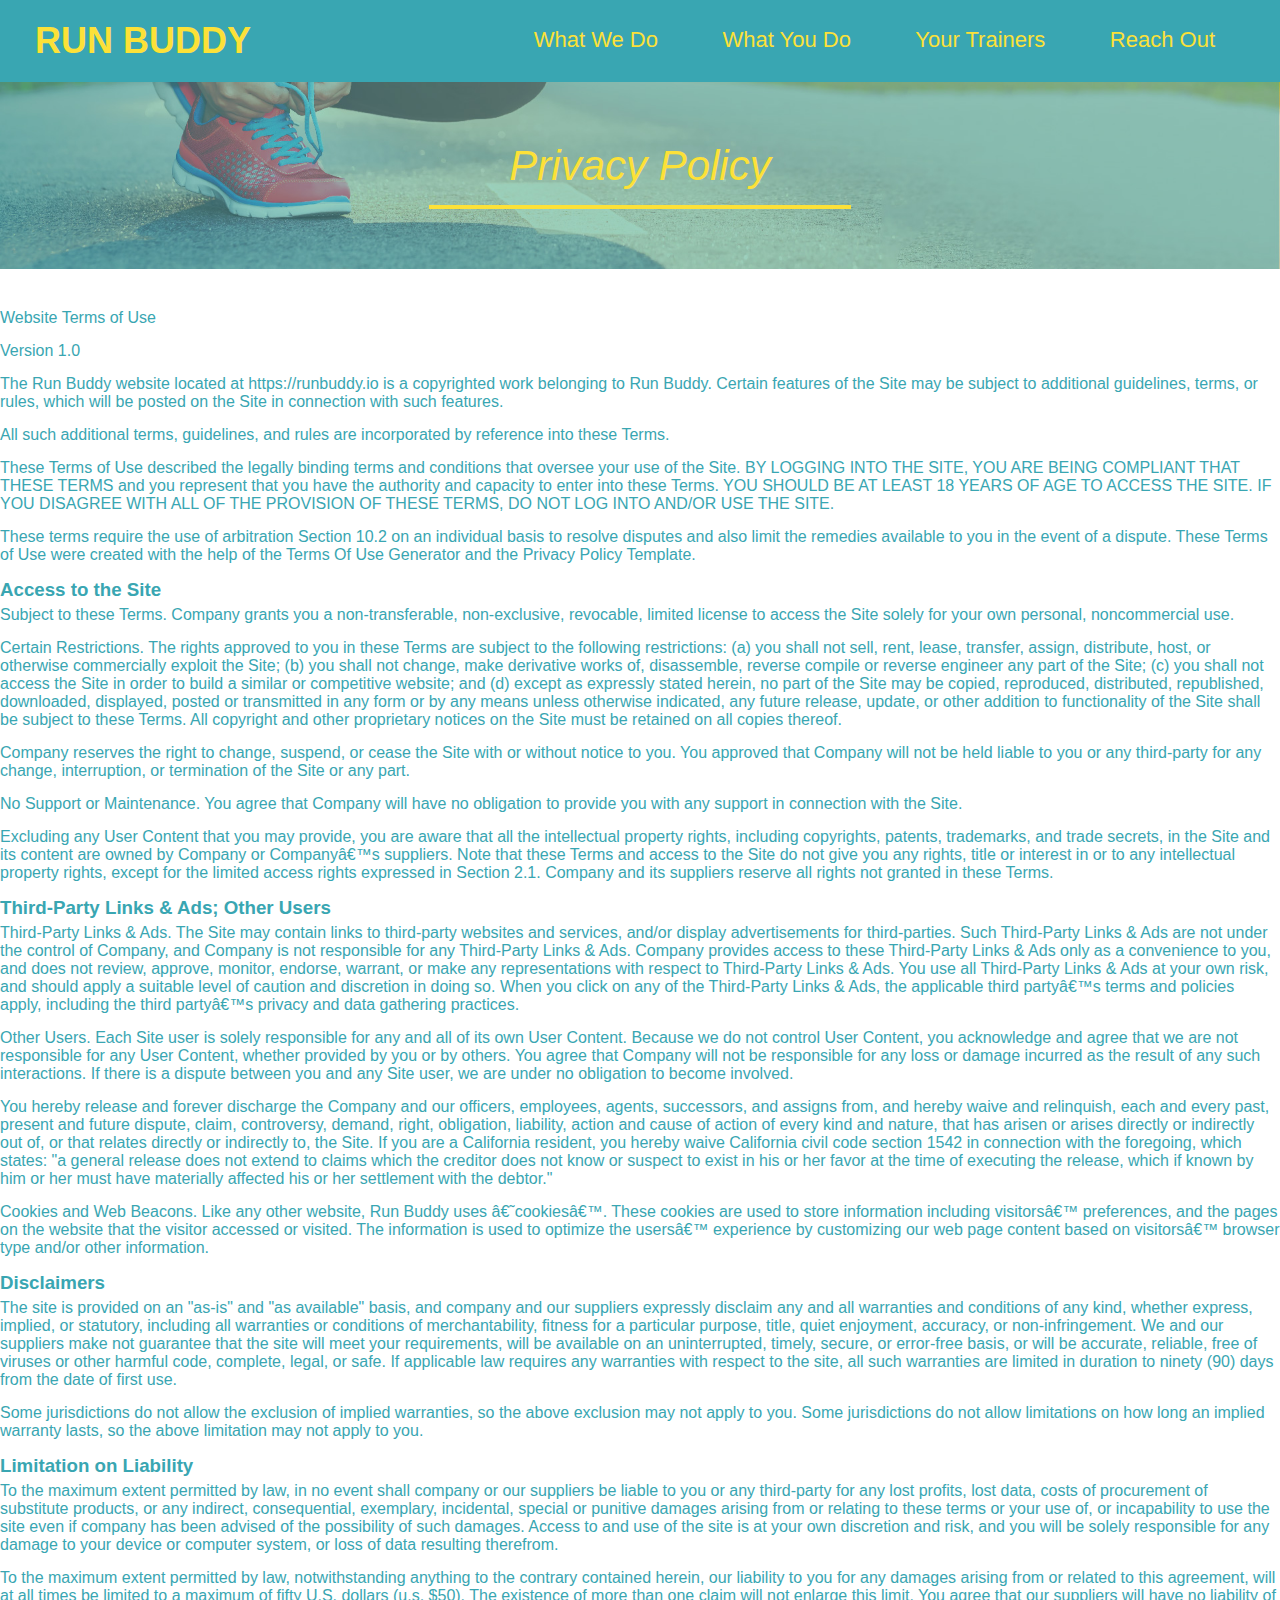
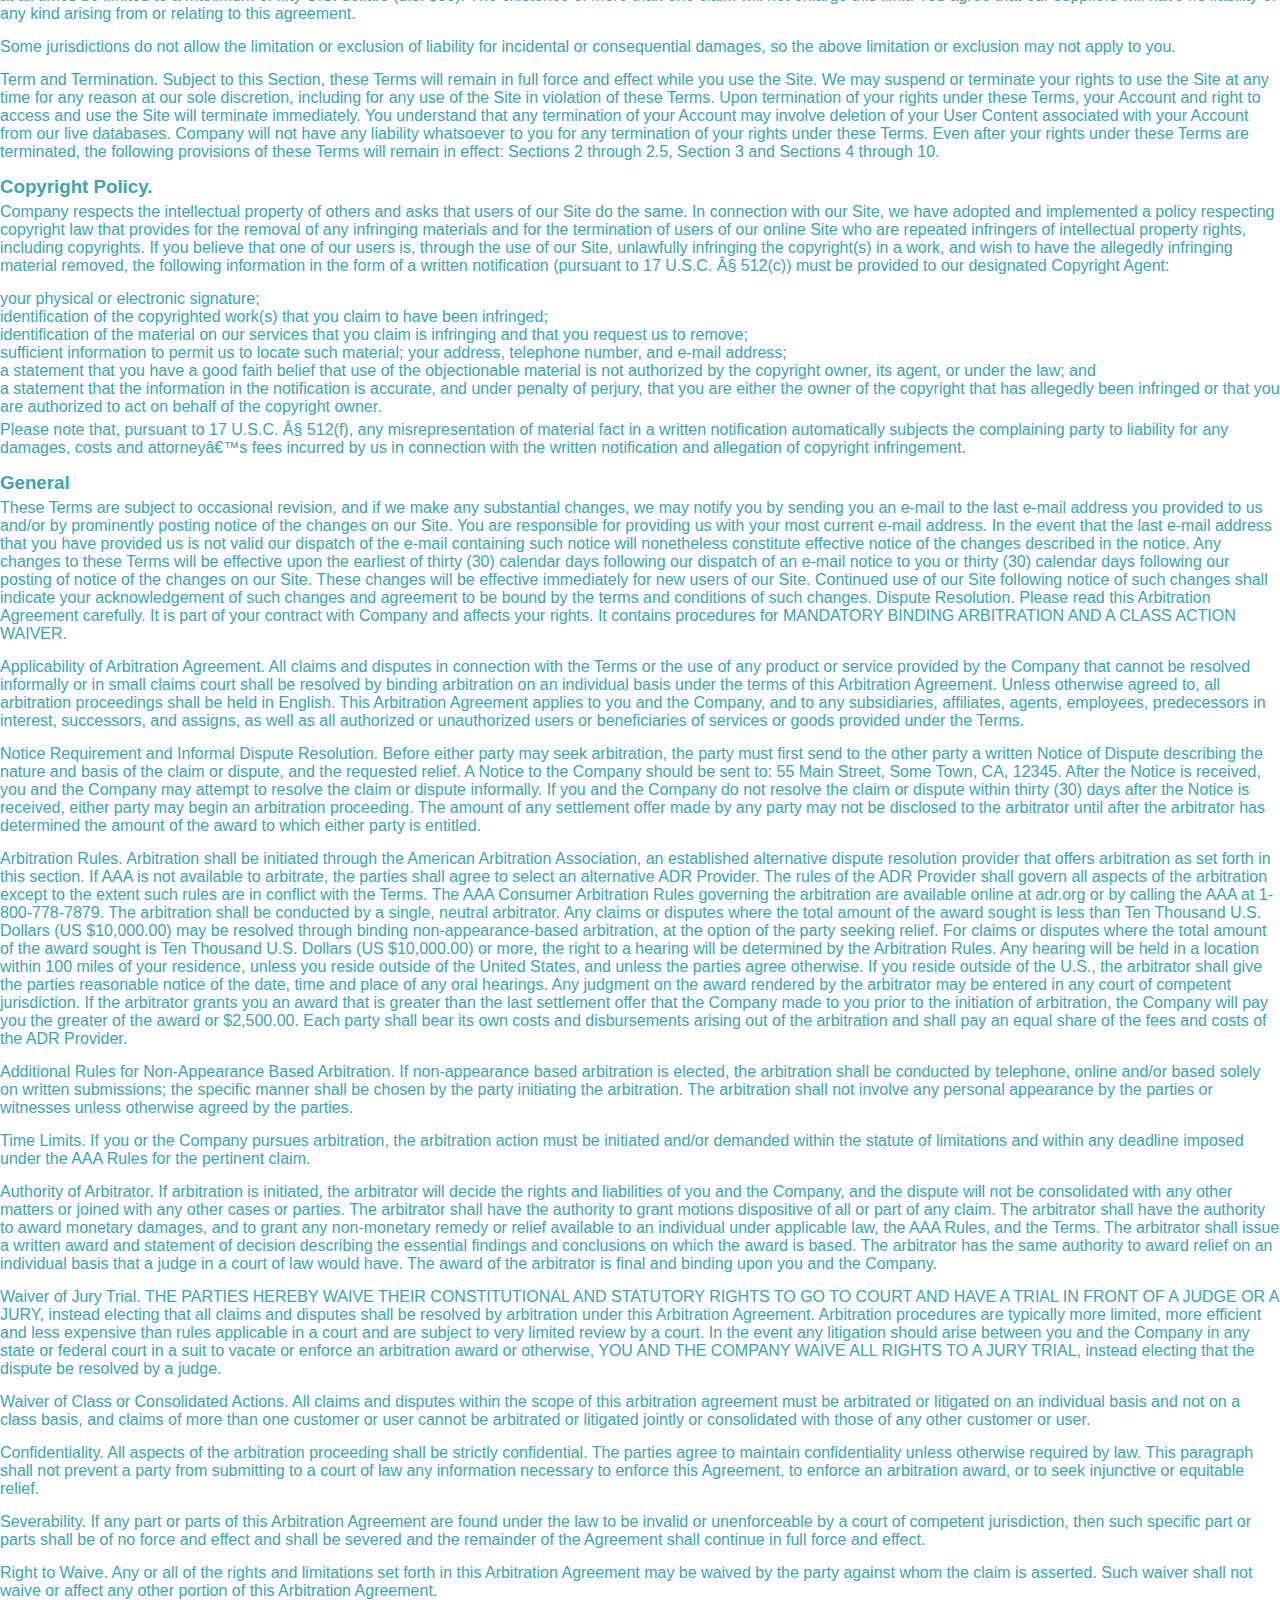
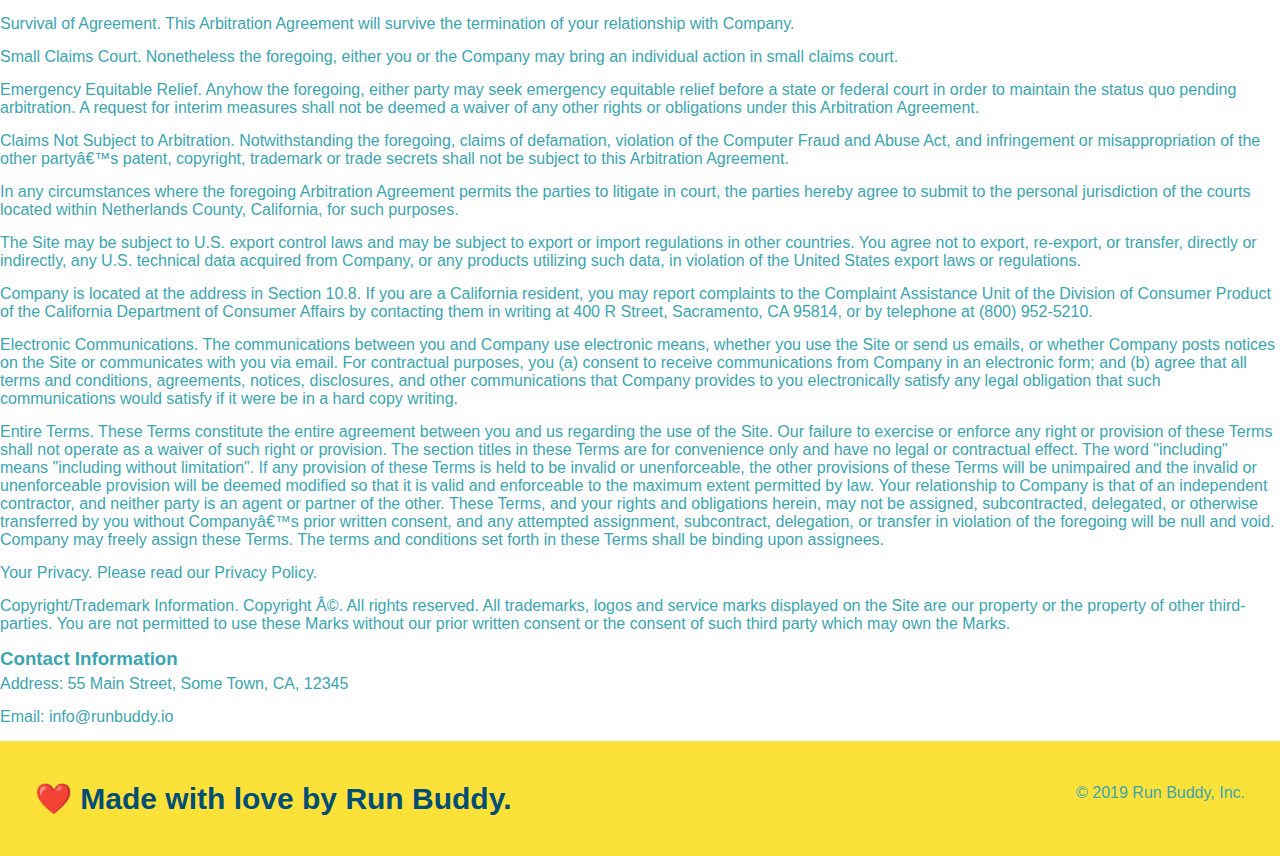
==== privacy-policy.html @ 32abd95c "added fade animation to policy page, fixed header and title responsiveness" ====
<!DOCTYPE html>
<html lang="en">
<head>
    <meta charset="UTF-8">
    <meta http-equiv="X-UA-Compatible" content="IE=edge">
    <meta name="viewport" content="width=device-width, initial-scale=1.0">
    <title>Privacy Policy - Run Buddy</title>
    <link rel="stylesheet" href="assets/css/style.css"/>
    <link rel="stylesheet" href="assets/css/secondary-styles.css"/>
</head>
<body>
    <!-- navigation -->
    <header>
        <h1 class="content-fade">
            <a href="./index.html" class="logo">RUN BUDDY</a>
        </h1>
        <nav class="header-right">
            <ul>
                <li class="content-fade">
                    <a href="./index.html#what-we-do">What We Do</a>
                </li>
                <li class="content-fade">
                    <a href="./index.html#what-you-do">What You Do</a>
                </li>
                <li class="content-fade">
                    <a href="./index.html#your-trainers">Your Trainers</a>
                </li>
                <li class="content-fade">
                    <a href="./index.html#reach-out">Reach Out</a>
                </li>
            </ul>
        </nav>
    </header>

    <section class="hero content-fade">
        <h2 class="page-title">
            Privacy Policy
        </h2>
    </section>
    <article class="secondary-content policy-fade">
        
      <p>
        Website Terms of Use
      </p>

      <p>
        Version 1.0
      </p>

      <p>
        The Run Buddy website located at https://runbuddy.io is a copyrighted work belonging to Run Buddy. Certain
        features of the Site may be subject to additional guidelines, terms, or rules, which will be posted on the Site
        in connection with such features.
      </p>

      <p>
        All such additional terms, guidelines, and rules are incorporated by reference into these Terms.
      </p>

      <p>
        These Terms of Use described the legally binding terms and conditions that oversee your use of the Site. BY
        LOGGING INTO THE SITE, YOU ARE BEING COMPLIANT THAT THESE TERMS and you represent that you have the authority
        and capacity to enter into these Terms. YOU SHOULD BE AT LEAST 18 YEARS OF AGE TO ACCESS THE SITE. IF YOU
        DISAGREE WITH ALL OF THE PROVISION OF THESE TERMS, DO NOT LOG INTO AND/OR USE THE SITE.
      </p>

      <p>
        These terms require the use of arbitration Section 10.2 on an individual basis to resolve disputes and also
        limit the remedies available to you in the event of a dispute. These Terms of Use were created with the help of
        the Terms Of Use Generator and the Privacy Policy Template.
      </p>

      <h3>
        Access to the Site
      </h3>

      <p>
        Subject to these Terms. Company grants you a non-transferable, non-exclusive, revocable, limited license to
        access the Site solely for your own personal, noncommercial use.
      </p>

      <p>
        Certain Restrictions. The rights approved to you in these Terms are subject to the following restrictions: (a)
        you shall not sell, rent, lease, transfer, assign, distribute, host, or otherwise commercially exploit the Site;
        (b) you shall not change, make derivative works of, disassemble, reverse compile or reverse engineer any part of
        the Site; (c) you shall not access the Site in order to build a similar or competitive website; and (d) except
        as expressly stated herein, no part of the Site may be copied, reproduced, distributed, republished, downloaded,
        displayed, posted or transmitted in any form or by any means unless otherwise indicated, any future release,
        update, or other addition to functionality of the Site shall be subject to these Terms. All copyright and other
        proprietary notices on the Site must be retained on all copies thereof.
      </p>

      <p>
        Company reserves the right to change, suspend, or cease the Site with or without notice to you. You approved
        that Company will not be held liable to you or any third-party for any change, interruption, or termination of
        the Site or any part.
      </p>

      <p>
        No Support or Maintenance. You agree that Company will have no obligation to provide you with any support in
        connection with the Site.
      </p>

      <p>
        Excluding any User Content that you may provide, you are aware that all the intellectual property rights,
        including copyrights, patents, trademarks, and trade secrets, in the Site and its content are owned by Company
        or Companyâ€™s suppliers. Note that these Terms and access to the Site do not give you any rights, title or
        interest in or to any intellectual property rights, except for the limited access rights expressed in Section
        2.1. Company and its suppliers reserve all rights not granted in these Terms.
      </p>

      <h3>
        Third-Party Links & Ads; Other Users
      </h3>

      <p>
        Third-Party Links & Ads. The Site may contain links to third-party websites and services, and/or display
        advertisements for third-parties. Such Third-Party Links & Ads are not under the control of Company, and Company
        is not responsible for any Third-Party Links & Ads. Company provides access to these Third-Party Links & Ads
        only as a convenience to you, and does not review, approve, monitor, endorse, warrant, or make any
        representations with respect to Third-Party Links & Ads. You use all Third-Party Links & Ads at your own risk,
        and should apply a suitable level of caution and discretion in doing so. When you click on any of the
        Third-Party Links & Ads, the applicable third partyâ€™s terms and policies apply, including the third partyâ€™s
        privacy and data gathering practices.
      </p>

      <p>
        Other Users. Each Site user is solely responsible for any and all of its own User Content. Because we do not
        control User Content, you acknowledge and agree that we are not responsible for any User Content, whether
        provided by you or by others. You agree that Company will not be responsible for any loss or damage incurred as
        the result of any such interactions. If there is a dispute between you and any Site user, we are under no
        obligation to become involved.
      </p>

      <p>
        You hereby release and forever discharge the Company and our officers, employees, agents, successors, and
        assigns from, and hereby waive and relinquish, each and every past, present and future dispute, claim,
        controversy, demand, right, obligation, liability, action and cause of action of every kind and nature, that has
        arisen or arises directly or indirectly out of, or that relates directly or indirectly to, the Site. If you are
        a California resident, you hereby waive California civil code section 1542 in connection with the foregoing,
        which states: "a general release does not extend to claims which the creditor does not know or suspect to exist
        in his or her favor at the time of executing the release, which if known by him or her must have materially
        affected his or her settlement with the debtor."
      </p>

      <p>
        Cookies and Web Beacons. Like any other website, Run Buddy uses â€˜cookiesâ€™. These cookies are used to store
        information including visitorsâ€™ preferences, and the pages on the website that the visitor accessed or visited.
        The information is used to optimize the usersâ€™ experience by customizing our web page content based on visitorsâ€™
        browser type and/or other information.
      </p>

      <h3>
        Disclaimers
      </h3>

      <p>
        The site is provided on an "as-is" and "as available" basis, and company and our suppliers expressly disclaim
        any and all warranties and conditions of any kind, whether express, implied, or statutory, including all
        warranties or conditions of merchantability, fitness for a particular purpose, title, quiet enjoyment, accuracy,
        or non-infringement. We and our suppliers make not guarantee that the site will meet your requirements, will be
        available on an uninterrupted, timely, secure, or error-free basis, or will be accurate, reliable, free of
        viruses or other harmful code, complete, legal, or safe. If applicable law requires any warranties with respect
        to the site, all such warranties are limited in duration to ninety (90) days from the date of first use.
      </p>

      <p>
        Some jurisdictions do not allow the exclusion of implied warranties, so the above exclusion may not apply to
        you. Some jurisdictions do not allow limitations on how long an implied warranty lasts, so the above limitation
        may not apply to you.
      </p>

      <h3>
        Limitation on Liability
      </h3>

      <p>
        To the maximum extent permitted by law, in no event shall company or our suppliers be liable to you or any
        third-party for any lost profits, lost data, costs of procurement of substitute products, or any indirect,
        consequential, exemplary, incidental, special or punitive damages arising from or relating to these terms or
        your use of, or incapability to use the site even if company has been advised of the possibility of such
        damages. Access to and use of the site is at your own discretion and risk, and you will be solely responsible
        for any damage to your device or computer system, or loss of data resulting therefrom.
      </p>

      <p>
        To the maximum extent permitted by law, notwithstanding anything to the contrary contained herein, our liability
        to you for any damages arising from or related to this agreement, will at all times be limited to a maximum of
        fifty U.S. dollars (u.s. $50). The existence of more than one claim will not enlarge this limit. You agree that
        our suppliers will have no liability of any kind arising from or relating to this agreement.
      </p>

      <p>
        Some jurisdictions do not allow the limitation or exclusion of liability for incidental or consequential
        damages, so the above limitation or exclusion may not apply to you.
      </p>

      <p>
        Term and Termination. Subject to this Section, these Terms will remain in full force and effect while you use
        the Site. We may suspend or terminate your rights to use the Site at any time for any reason at our sole
        discretion, including for any use of the Site in violation of these Terms. Upon termination of your rights under
        these Terms, your Account and right to access and use the Site will terminate immediately. You understand that
        any termination of your Account may involve deletion of your User Content associated with your Account from our
        live databases. Company will not have any liability whatsoever to you for any termination of your rights under
        these Terms. Even after your rights under these Terms are terminated, the following provisions of these Terms
        will remain in effect: Sections 2 through 2.5, Section 3 and Sections 4 through 10.
      </p>

      <h3>
        Copyright Policy.
      </h3>

      <p>
        Company respects the intellectual property of others and asks that users of our Site do the same. In connection
        with our Site, we have adopted and implemented a policy respecting copyright law that provides for the removal
        of any infringing materials and for the termination of users of our online Site who are repeated infringers of
        intellectual property rights, including copyrights. If you believe that one of our users is, through the use of
        our Site, unlawfully infringing the copyright(s) in a work, and wish to have the allegedly infringing material
        removed, the following information in the form of a written notification (pursuant to 17 U.S.C. Â§ 512(c)) must
        be provided to our designated Copyright Agent:
      </p>

      <ul>
        <li>
          your physical or electronic signature;
        </li>
        <li>
          identification of the copyrighted work(s) that you claim to have been infringed;
        </li>
        <li>
          identification of the material on our services that you claim is infringing and that you request us to remove;
        </li>
        <li>
          sufficient information to permit us to locate such material; your address, telephone number, and e-mail
          address;
        </li>
        <li>
          a statement that you have a good faith belief that use of the objectionable material is not authorized by the
          copyright owner, its agent, or under the law; and
        </li>
        <li>
          a statement that the information in the notification is accurate, and under penalty of perjury, that you are
          either the owner of the copyright that has allegedly been infringed or that you are authorized to act on
          behalf of the copyright owner.
        </li>
      </ul>

      <p>
        Please note that, pursuant to 17 U.S.C. Â§ 512(f), any misrepresentation of material fact in a written
        notification automatically subjects the complaining party to liability for any damages, costs and attorneyâ€™s
        fees incurred by us in connection with the written notification and allegation of copyright infringement.
      </p>

      <h3>
        General
      </h3>

      <p>
        These Terms are subject to occasional revision, and if we make any substantial changes, we may notify you by
        sending you an e-mail to the last e-mail address you provided to us and/or by prominently posting notice of the
        changes on our Site. You are responsible for providing us with your most current e-mail address. In the event
        that the last e-mail address that you have provided us is not valid our dispatch of the e-mail containing such
        notice will nonetheless constitute effective notice of the changes described in the notice. Any changes to these
        Terms will be effective upon the earliest of thirty (30) calendar days following our dispatch of an e-mail
        notice to you or thirty (30) calendar days following our posting of notice of the changes on our Site. These
        changes will be effective immediately for new users of our Site. Continued use of our Site following notice of
        such changes shall indicate your acknowledgement of such changes and agreement to be bound by the terms and
        conditions of such changes. Dispute Resolution. Please read this Arbitration Agreement carefully. It is part of
        your contract with Company and affects your rights. It contains procedures for MANDATORY BINDING ARBITRATION AND
        A CLASS ACTION WAIVER.
      </p>

      <p>
        Applicability of Arbitration Agreement. All claims and disputes in connection with the Terms or the use of any
        product or service provided by the Company that cannot be resolved informally or in small claims court shall be
        resolved by binding arbitration on an individual basis under the terms of this Arbitration Agreement. Unless
        otherwise agreed to, all arbitration proceedings shall be held in English. This Arbitration Agreement applies to
        you and the Company, and to any subsidiaries, affiliates, agents, employees, predecessors in interest,
        successors, and assigns, as well as all authorized or unauthorized users or beneficiaries of services or goods
        provided under the Terms.
      </p>

      <p>
        Notice Requirement and Informal Dispute Resolution. Before either party may seek arbitration, the party must
        first send to the other party a written Notice of Dispute describing the nature and basis of the claim or
        dispute, and the requested relief. A Notice to the Company should be sent to: 55 Main Street, Some Town, CA,
        12345. After the Notice is received, you and the Company may attempt to resolve the claim or dispute informally.
        If you and the Company do not resolve the claim or dispute within thirty (30) days after the Notice is received,
        either party may begin an arbitration proceeding. The amount of any settlement offer made by any party may not
        be disclosed to the arbitrator until after the arbitrator has determined the amount of the award to which either
        party is entitled.
      </p>

      <p>
        Arbitration Rules. Arbitration shall be initiated through the American Arbitration Association, an established
        alternative dispute resolution provider that offers arbitration as set forth in this section. If AAA is not
        available to arbitrate, the parties shall agree to select an alternative ADR Provider. The rules of the ADR
        Provider shall govern all aspects of the arbitration except to the extent such rules are in conflict with the
        Terms. The AAA Consumer Arbitration Rules governing the arbitration are available online at adr.org or by
        calling the AAA at 1-800-778-7879. The arbitration shall be conducted by a single, neutral arbitrator. Any
        claims or disputes where the total amount of the award sought is less than Ten Thousand U.S. Dollars (US
        $10,000.00) may be resolved through binding non-appearance-based arbitration, at the option of the party seeking
        relief. For claims or disputes where the total amount of the award sought is Ten Thousand U.S. Dollars (US
        $10,000.00) or more, the right to a hearing will be determined by the Arbitration Rules. Any hearing will be
        held in a location within 100 miles of your residence, unless you reside outside of the United States, and
        unless the parties agree otherwise. If you reside outside of the U.S., the arbitrator shall give the parties
        reasonable notice of the date, time and place of any oral hearings. Any judgment on the award rendered by the
        arbitrator may be entered in any court of competent jurisdiction. If the arbitrator grants you an award that is
        greater than the last settlement offer that the Company made to you prior to the initiation of arbitration, the
        Company will pay you the greater of the award or $2,500.00. Each party shall bear its own costs and
        disbursements arising out of the arbitration and shall pay an equal share of the fees and costs of the ADR
        Provider.
      </p>

      <p>
        Additional Rules for Non-Appearance Based Arbitration. If non-appearance based arbitration is elected, the
        arbitration shall be conducted by telephone, online and/or based solely on written submissions; the specific
        manner shall be chosen by the party initiating the arbitration. The arbitration shall not involve any personal
        appearance by the parties or witnesses unless otherwise agreed by the parties.
      </p>

      <p>
        Time Limits. If you or the Company pursues arbitration, the arbitration action must be initiated and/or demanded
        within the statute of limitations and within any deadline imposed under the AAA Rules for the pertinent claim.
      </p>

      <p>
        Authority of Arbitrator. If arbitration is initiated, the arbitrator will decide the rights and liabilities of
        you and the Company, and the dispute will not be consolidated with any other matters or joined with any other
        cases or parties. The arbitrator shall have the authority to grant motions dispositive of all or part of any
        claim. The arbitrator shall have the authority to award monetary damages, and to grant any non-monetary remedy
        or relief available to an individual under applicable law, the AAA Rules, and the Terms. The arbitrator shall
        issue a written award and statement of decision describing the essential findings and conclusions on which the
        award is based. The arbitrator has the same authority to award relief on an individual basis that a judge in a
        court of law would have. The award of the arbitrator is final and binding upon you and the Company.
      </p>

      <p>
        Waiver of Jury Trial. THE PARTIES HEREBY WAIVE THEIR CONSTITUTIONAL AND STATUTORY RIGHTS TO GO TO COURT AND HAVE
        A TRIAL IN FRONT OF A JUDGE OR A JURY, instead electing that all claims and disputes shall be resolved by
        arbitration under this Arbitration Agreement. Arbitration procedures are typically more limited, more efficient
        and less expensive than rules applicable in a court and are subject to very limited review by a court. In the
        event any litigation should arise between you and the Company in any state or federal court in a suit to vacate
        or enforce an arbitration award or otherwise, YOU AND THE COMPANY WAIVE ALL RIGHTS TO A JURY TRIAL, instead
        electing that the dispute be resolved by a judge.
      </p>

      <p>
        Waiver of Class or Consolidated Actions. All claims and disputes within the scope of this arbitration agreement
        must be arbitrated or litigated on an individual basis and not on a class basis, and claims of more than one
        customer or user cannot be arbitrated or litigated jointly or consolidated with those of any other customer or
        user.
      </p>

      <p>
        Confidentiality. All aspects of the arbitration proceeding shall be strictly confidential. The parties agree to
        maintain confidentiality unless otherwise required by law. This paragraph shall not prevent a party from
        submitting to a court of law any information necessary to enforce this Agreement, to enforce an arbitration
        award, or to seek injunctive or equitable relief.
      </p>

      <p>
        Severability. If any part or parts of this Arbitration Agreement are found under the law to be invalid or
        unenforceable by a court of competent jurisdiction, then such specific part or parts shall be of no force and
        effect and shall be severed and the remainder of the Agreement shall continue in full force and effect.
      </p>

      <p>
        Right to Waive. Any or all of the rights and limitations set forth in this Arbitration Agreement may be waived
        by the party against whom the claim is asserted. Such waiver shall not waive or affect any other portion of this
        Arbitration Agreement.
      </p>

      <p>
        Survival of Agreement. This Arbitration Agreement will survive the termination of your relationship with
        Company.
      </p>

      <p>
        Small Claims Court. Nonetheless the foregoing, either you or the Company may bring an individual action in small
        claims court.
      </p>

      <p>
        Emergency Equitable Relief. Anyhow the foregoing, either party may seek emergency equitable relief before a
        state or federal court in order to maintain the status quo pending arbitration. A request for interim measures
        shall not be deemed a waiver of any other rights or obligations under this Arbitration Agreement.
      </p>

      <p>
        Claims Not Subject to Arbitration. Notwithstanding the foregoing, claims of defamation, violation of the
        Computer Fraud and Abuse Act, and infringement or misappropriation of the other partyâ€™s patent, copyright,
        trademark or trade secrets shall not be subject to this Arbitration Agreement.
      </p>

      <p>
        In any circumstances where the foregoing Arbitration Agreement permits the parties to litigate in court, the
        parties hereby agree to submit to the personal jurisdiction of the courts located within Netherlands County,
        California, for such purposes.
      </p>

      <p>
        The Site may be subject to U.S. export control laws and may be subject to export or import regulations in other
        countries. You agree not to export, re-export, or transfer, directly or indirectly, any U.S. technical data
        acquired from Company, or any products utilizing such data, in violation of the United States export laws or
        regulations.
      </p>

      <p>
        Company is located at the address in Section 10.8. If you are a California resident, you may report complaints
        to the Complaint Assistance Unit of the Division of Consumer Product of the California Department of Consumer
        Affairs by contacting them in writing at 400 R Street, Sacramento, CA 95814, or by telephone at (800) 952-5210.
      </p>

      <p>
        Electronic Communications. The communications between you and Company use electronic means, whether you use the
        Site or send us emails, or whether Company posts notices on the Site or communicates with you via email. For
        contractual purposes, you (a) consent to receive communications from Company in an electronic form; and (b)
        agree that all terms and conditions, agreements, notices, disclosures, and other communications that Company
        provides to you electronically satisfy any legal obligation that such communications would satisfy if it were be
        in a hard copy writing.
      </p>

      <p>
        Entire Terms. These Terms constitute the entire agreement between you and us regarding the use of the Site. Our
        failure to exercise or enforce any right or provision of these Terms shall not operate as a waiver of such right
        or provision. The section titles in these Terms are for convenience only and have no legal or contractual
        effect. The word "including" means "including without limitation". If any provision of these Terms is held to be
        invalid or unenforceable, the other provisions of these Terms will be unimpaired and the invalid or
        unenforceable provision will be deemed modified so that it is valid and enforceable to the maximum extent
        permitted by law. Your relationship to Company is that of an independent contractor, and neither party is an
        agent or partner of the other. These Terms, and your rights and obligations herein, may not be assigned,
        subcontracted, delegated, or otherwise transferred by you without Companyâ€™s prior written consent, and any
        attempted assignment, subcontract, delegation, or transfer in violation of the foregoing will be null and void.
        Company may freely assign these Terms. The terms and conditions set forth in these Terms shall be binding upon
        assignees.
      </p>

      <p>
        Your Privacy. Please read our Privacy Policy.
      </p>

      <p>
        Copyright/Trademark Information. Copyright Â©. All rights reserved. All trademarks, logos and service marks
        displayed on the Site are our property or the property of other third-parties. You are not permitted to use
        these Marks without our prior written consent or the consent of such third party which may own the Marks.
      </p>

      <h3>
        Contact Information
      </h3>

      <p>
        Address: 55 Main Street, Some Town, CA, 12345
      </p>

      <p>
        Email: info@runbuddy.io
      </p>

    </article>

    <!-- footer -->
    <footer>
        <h2>❤️ Made with love by Run Buddy.</h2>
        <div>
            &copy; 2019 Run Buddy, Inc.
        </div>
    </footer>
    
</body>
</html>
---- assets/css/style.css ----
/* Remove Default Browser Enforced Styles */
* {
    margin: 0;
    padding: 0;
    box-sizing: border-box;
}

/* Top Container */
body {
    color: #39a6b2;
    font-family: Arial, Helvetica, sans-serif;
}

/* Header Styling */
header {
    padding: 20px 35px;
    background-color: #39a6b2;
    overflow: auto;
}

header nav {
    float: right;
    margin: 7px 0;
}

header h1 {
    font-weight: bold;
    font-size: 36px;
    color: #fce138;
    margin: 0;
    display: inline;
}

header a {
    text-decoration: none;
    color: #fce138;
}

header nav ul li {
    display: inline;
}

header nav ul li a {
    margin: 0 30px;
    font-weight: lighter;
    font-size: 22px;
}

/* Footer Styling */

footer {
    background: #fce138;
    width: 100%;
    padding: 40px 35px;
}

footer h2 {
    display: inline;
    color: #024e76;
    font-size: 30px;
    margin: 0;
}

footer div {
    float: right;
    line-height: 1.5;
    text-align: right;
}

footer a {
    color: #024e76;
}
/* End Footer Styling */

/* HERO BOX FADE IN ANIMATION TEST START */

.content-fade {
    -webkit-animation: fadein 1.5s;
    -moz-animation: fadein 1.5s;
    -o-animation: fadein 1.5s;
    animation: fadein 1.5s;
}

@keyframes fadein {
    from { opacity: 0.125; }
    to { opacity: 1; }
}

/* Firefox < 16 */
@-moz-keyframes fadein {
    from { opacity: 0.125; }
    to { opacity: 1; }
}

/* Safari, Chrome and Opera > 12.1 */
@-webkit-keyframes fadein {
    from { opacity: 0.125; }
    to { opacity: 1; }
}

/* Opera < 12.1 */
@-o-keyframes fadein {
    from { opacity: 0.125; }
    to { opacity: 1; }
}
/* HERO BOX FADE IN ANIMATION TEST END */
/* PRIVACY POLICY SLOW FADE ANIMATION */
.policy-fade {
    -webkit-animation: fadein 4.5s;
    -moz-animation: fadein 4.5s;
    -o-animation: fadein 4.5s;
    animation: fadein 4.5s;
}

@keyframes fadein {
    from { opacity: 0; }
    to { opacity: 1; }
}

/* Firefox < 16 */
@-moz-keyframes fadein {
    from { opacity: 0; }
    to { opacity: 1; }
}

/* Safari, Chrome and Opera > 12.1 */
@-webkit-keyframes fadein {
    from { opacity: 0; }
    to { opacity: 1; }
}

/* Opera < 12.1 */
@-o-keyframes fadein {
    from { opacity: 0; }
    to { opacity: 1; }
}
/* PRIVACY POLICY SLOW FADE ANIMATION */

/* Hero Style Start*/

section {
    padding: 60px;
}

.hero {
    background-image: url("../images/hero-bg.jpg");
    height: 600px;
    background-size: cover;
    background-position: center;
    position: relative;
}

.hero-form {
    color: #024e76;
    background-color: #fce138;
    line-height: 1.5;
    border: solid 3px #024e76;
    width: 500px;
    padding: 20px;
    position: absolute;
    bottom: 60px;
    right: 140px;
    overflow: auto;

}

.hero-form h3 {
    font-size: 24px;
    margin: 0;
}

.hero-form, p {
    margin: 5px 0 15px 0;
}

.hero-form label {
    margin: 0 5px;
}

.hero-form button {
    color: #fce138;
    background-color: #024e76;
    font-size: 16px;
    padding: 10px 20px;
    border: none;
}

.form-input {
    border: 1px solid #024e76;
    display: block;
    padding: 7px 15px;
    font-size: 16px;
    color: #024e76;
    width: 100%;
    margin-bottom: 15px;
}

/* End Hero Style */

/* What We Do Style Start */

.intro {
    text-align: center;
}

/* What we do / what you do section style */
.section-title {
    font-size: 55px;
    color: #024e76;
    margin-bottom: 35px;
    padding: 0 100px 20px 100px;
    display: inline-block;
    border-bottom: 3px solid;
}

.primary-border {
    border-color: #fce138;
}

.secondary-border {
    border-color: #39a6b2;
}

/* What we do / what you do section style */

.intro p {
    line-height: 1.7;
    color: #39a6b2;
    width: 80%;
    font-size: 1.25rem;
    margin: 0 auto;
}

/* What We Do Style End */

/* What You Do Style Start */

.steps {
    text-align: center;
    background: #fce138;
}

.steps img {
    width: 15%;
    margin: 10px 0;
}

.steps h3 {
    color: #024e76;
    font-size: 2.875rem;
    margin-top: 10px;
}

.steps p {
    color: #39a6b2;
    font-size: 1.438rem;
}

.steps span {
    font-size: 2.375rem;
}

/* What You Do Style End */

/* Meet The Trainers Style Start */

.trainers {
    text-align: center;
}

.trainer {
    width: 900px;
    margin: 0 auto 30px auto;
    background: #024e76;
    color: #fce138;
    overflow: auto;
}

.trainer img {
    width: 35%;
    float: left;
}

.trainer-bio {
    padding: 35px;
    float: left;
    width: 65%;
}

.trainer-bio h3, .contact-info h3 {
    font-size: 32px;
    margin-bottom: 8px;
}

.trainer-bio h4 {
    font-weight: lighter;
    font-size: 26px;
    margin-bottom: 25px;
}

.trainer-bio p {
    font-size: 17px;
    line-height: 1.3;
}
/* vvv UTILITY ELEMENTS VVV */
.text-left {
    text-align: left;
}

.text-right {
    text-align: right;
}
/* ^^^ UTILITY ELEMENTS ^^^ */

/* Meet The Trainers Style End */

/* Contact Style Start */
.contact {
    text-align: center;
    background: #024e76;
}

.contact h2 {
    color: #fce138;
}

.contact-info iframe {
    width: 400px;
    height: 400px; 
}

.contact-info div {
    display: inline-block;
    width: 410px;
    vertical-align: top;
    text-align: left;
    margin: 30px 0 0 60px;
    color: white;
}

/* NOTE: Some H3 styles have been linked in the TRAINER section for DRY code */

.contact-info h3 {
    color: #fce138;
}

.contact-info p, .contact-info address {
    line-height: 1.5;
    font-size: 20px;
    font-style: normal;
    margin: 20px 0;
}

.contact-info a {
    color: #fce138;
}


/* Contact Style END */
---- assets/css/secondary-styles.css ----
.hero {
    background-position: bottom;
    height: auto;
    text-align: center;
    margin-bottom: 40px;
}

.page-title {
    color: #fce138;
    display: inline-block;
    border-bottom: 4px solid #fce138;
    padding: 0 80px 15px 80px;
    font-weight: normal;
    font-size: 42px;
    font-style: italic;
}
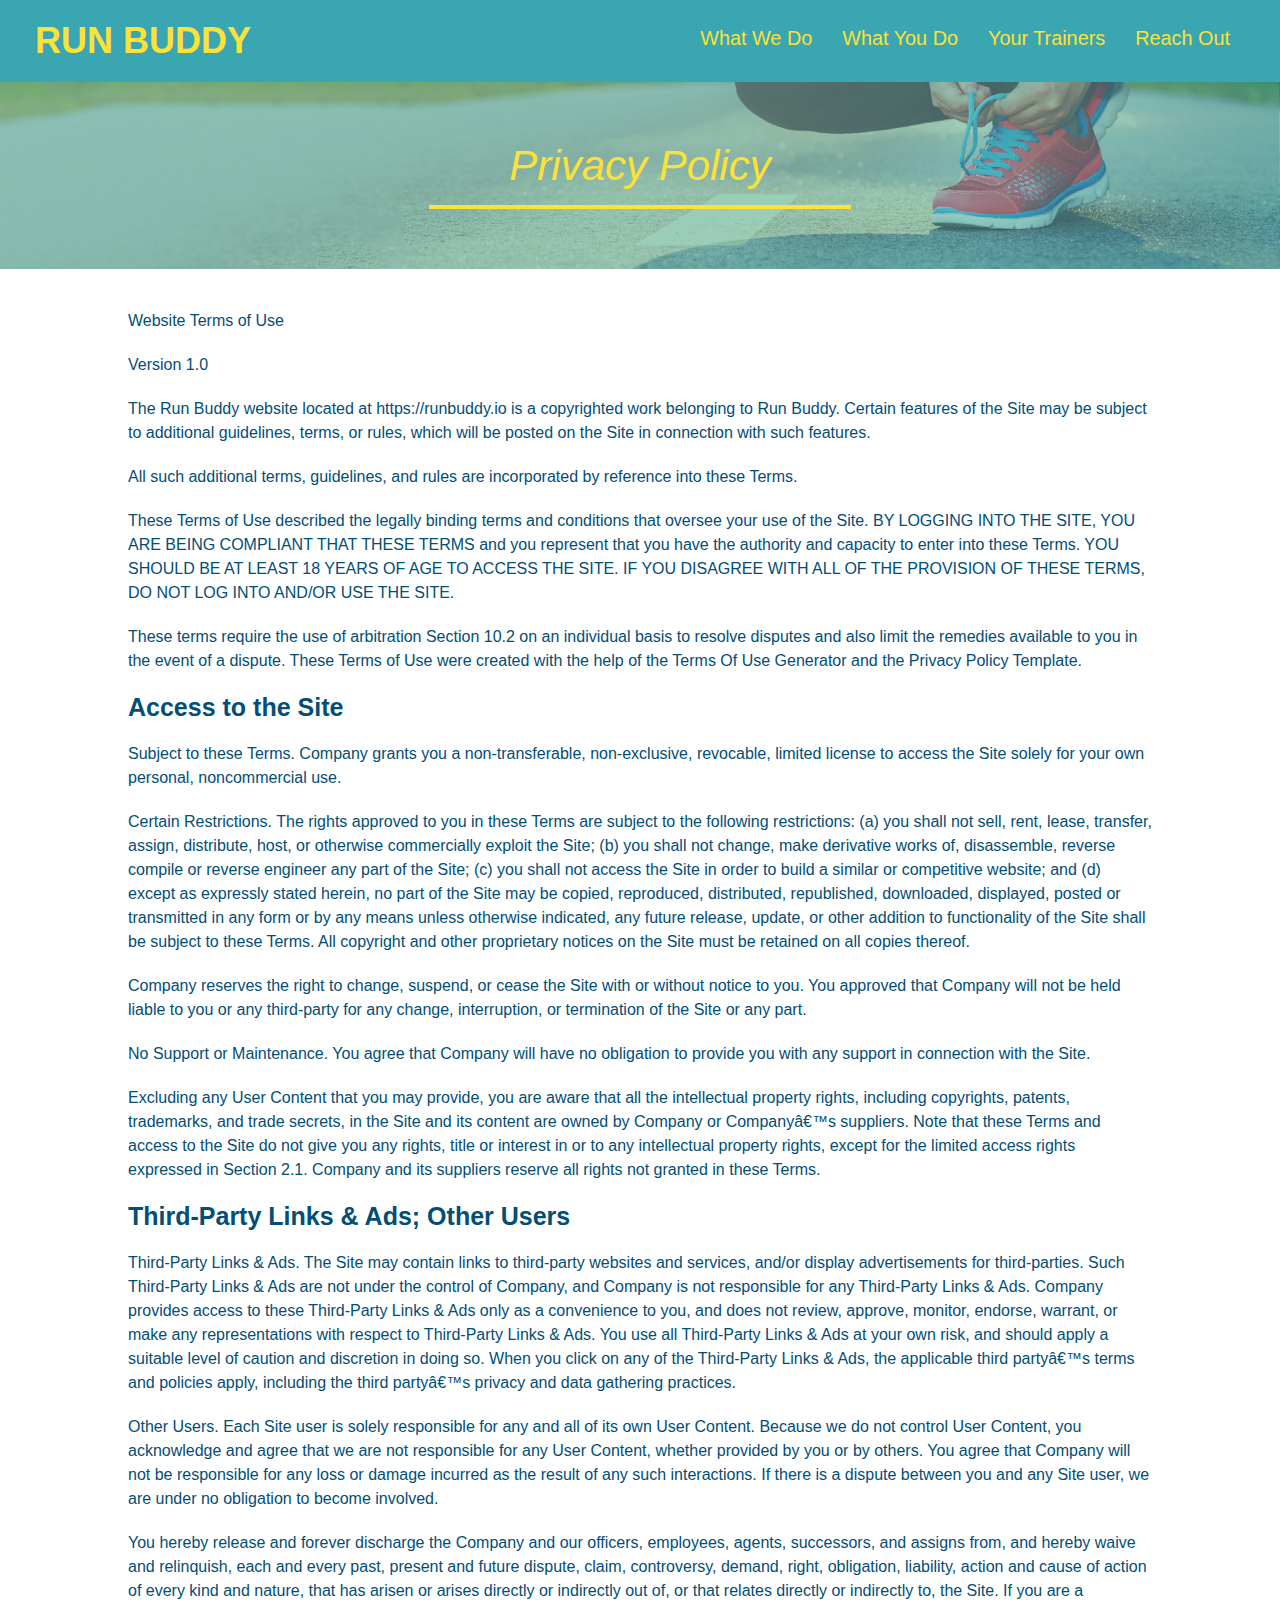
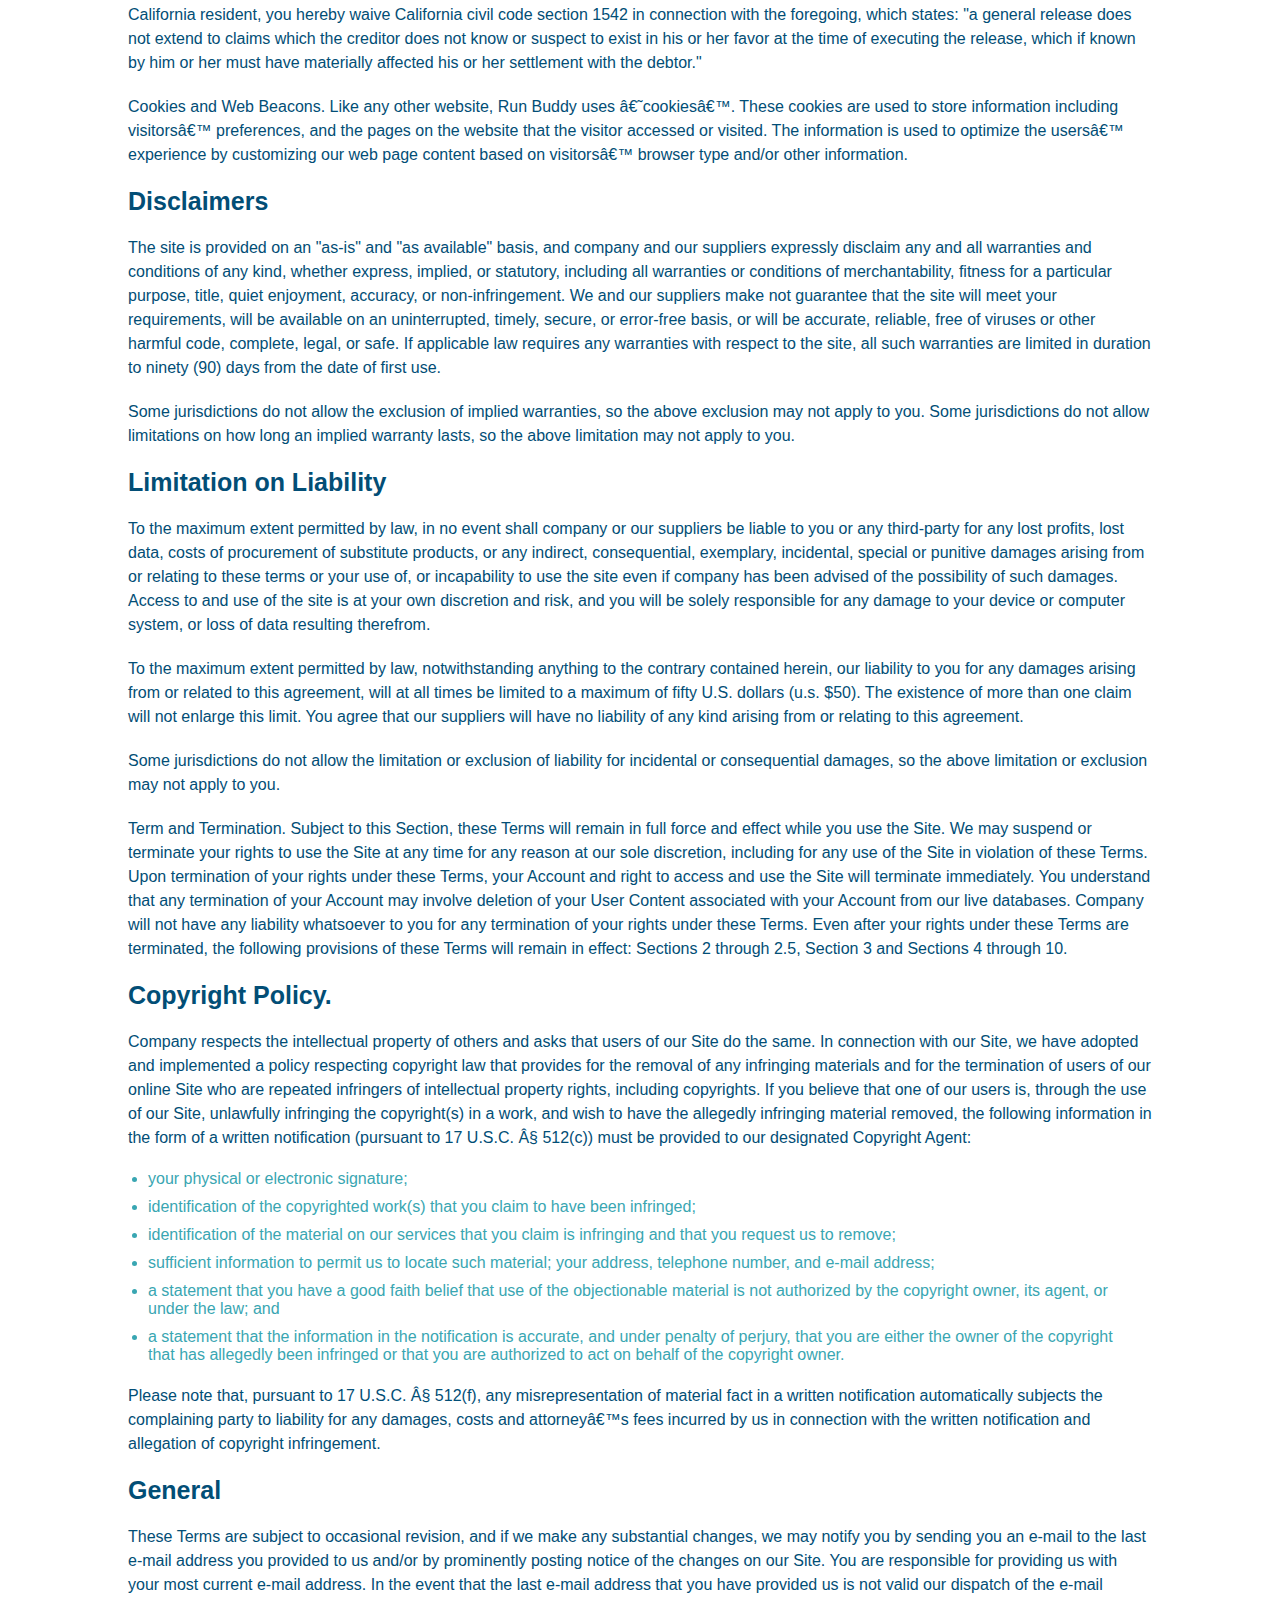
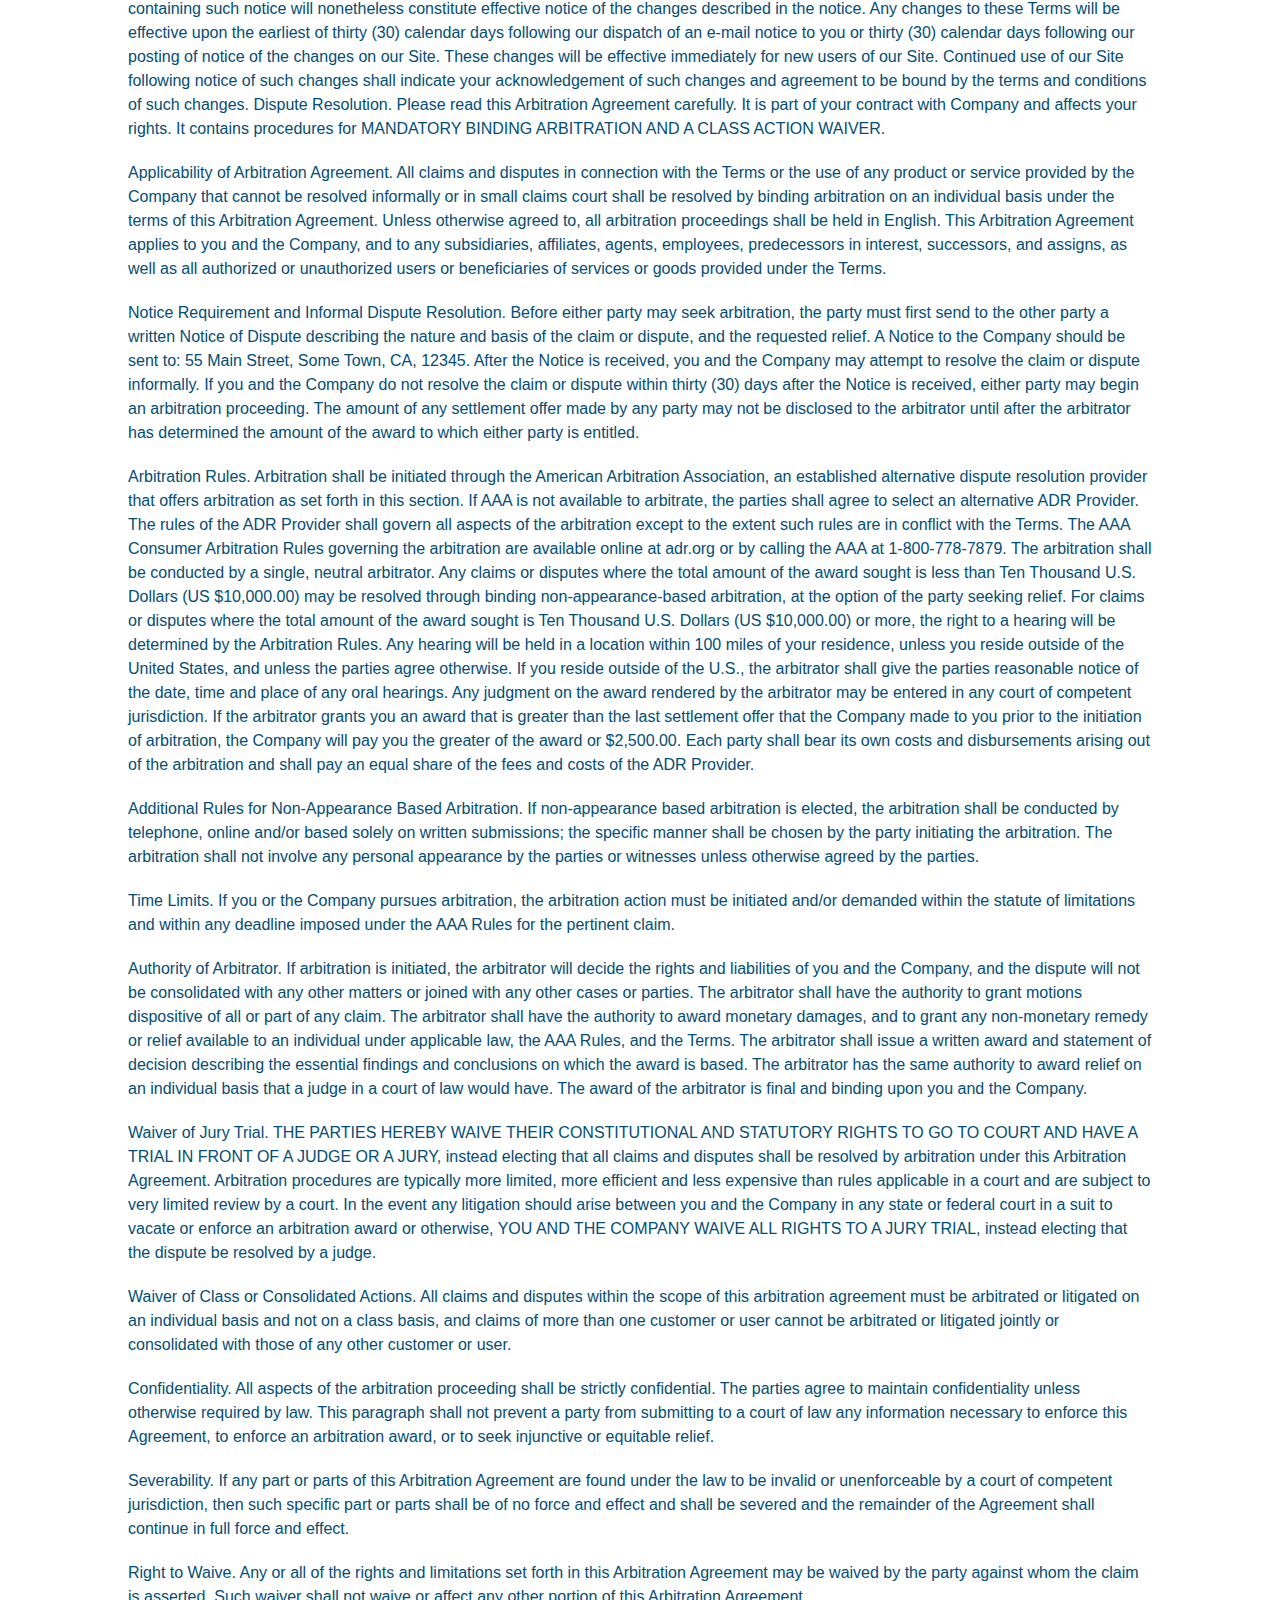
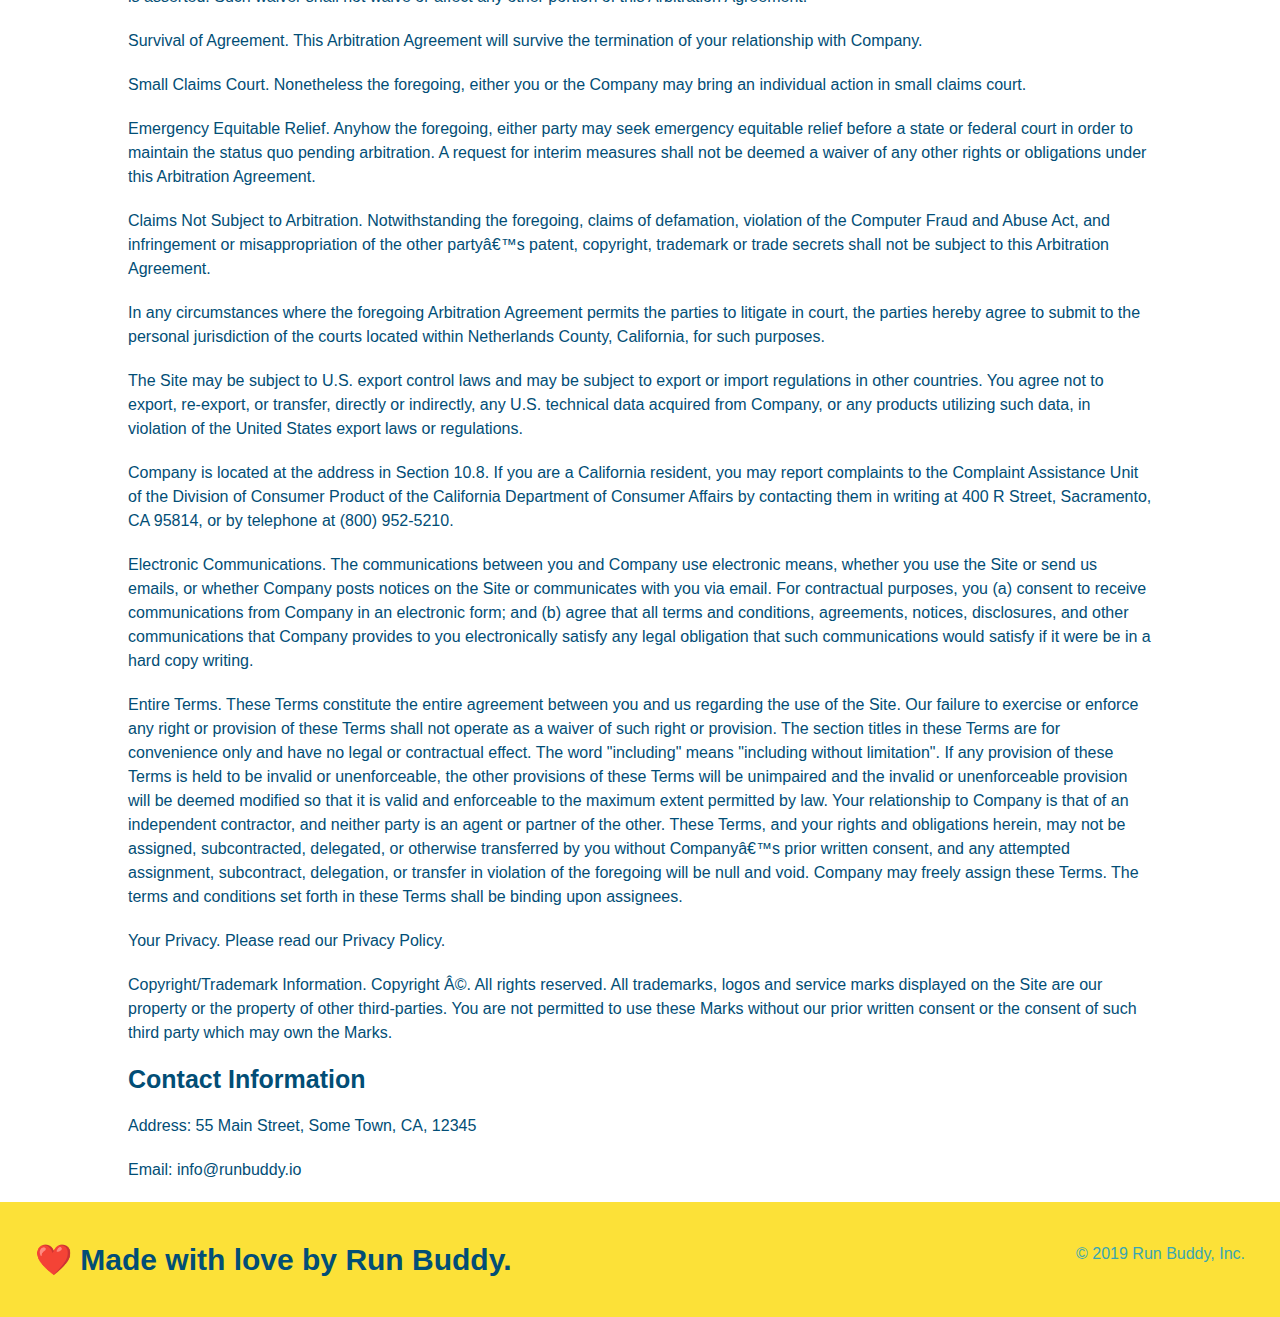
==== commit 6b84f49d: "testing media queries" ====
--- a/privacy-policy.html
+++ b/privacy-policy.html
@@ -3,7 +3,7 @@
 <head>
     <meta charset="UTF-8">
     <meta http-equiv="X-UA-Compatible" content="IE=edge">
-    <meta name="viewport" content="width=device-width, initial-scale=1.0">
+    <meta name="viewport" content="width=device-width, initial-scale=1.0"/>
     <title>Privacy Policy - Run Buddy</title>
     <link rel="stylesheet" href="assets/css/style.css"/>
     <link rel="stylesheet" href="assets/css/secondary-styles.css"/>
--- a/assets/css/style.css
+++ b/assets/css/style.css
@@ -1,77 +1,4 @@
-/* Remove Default Browser Enforced Styles */
-* {
-    margin: 0;
-    padding: 0;
-    box-sizing: border-box;
-}
-
-/* Top Container */
-body {
-    color: #39a6b2;
-    font-family: Arial, Helvetica, sans-serif;
-}
-
-/* Header Styling */
-header {
-    padding: 20px 35px;
-    background-color: #39a6b2;
-    overflow: auto;
-}
-
-header nav {
-    float: right;
-    margin: 7px 0;
-}
-
-header h1 {
-    font-weight: bold;
-    font-size: 36px;
-    color: #fce138;
-    margin: 0;
-    display: inline;
-}
-
-header a {
-    text-decoration: none;
-    color: #fce138;
-}
-
-header nav ul li {
-    display: inline;
-}
-
-header nav ul li a {
-    margin: 0 30px;
-    font-weight: lighter;
-    font-size: 22px;
-}
-
-/* Footer Styling */
-
-footer {
-    background: #fce138;
-    width: 100%;
-    padding: 40px 35px;
-}
-
-footer h2 {
-    display: inline;
-    color: #024e76;
-    font-size: 30px;
-    margin: 0;
-}
-
-footer div {
-    float: right;
-    line-height: 1.5;
-    text-align: right;
-}
-
-footer a {
-    color: #024e76;
-}
-/* End Footer Styling */
-
+/*///////////////////////////////////////*/
 /* HERO BOX FADE IN ANIMATION TEST START */
 
 .content-fade {
@@ -110,6 +37,7 @@
     -moz-animation: fadein 4.5s;
     -o-animation: fadein 4.5s;
     animation: fadein 4.5s;
+    /* animation-direction: alternate; */
 }
 
 @keyframes fadein {
@@ -135,6 +63,87 @@
     to { opacity: 1; }
 }
 /* PRIVACY POLICY SLOW FADE ANIMATION */
+/*////////////////////////////////////*/
+
+/* Remove Default Browser Enforced Styles */
+* {
+    margin: 0;
+    padding: 0;
+    box-sizing: border-box;
+}
+
+/* Top Container */
+body {
+    color: #39a6b2;
+    font-family: Arial, Helvetica, sans-serif;
+}
+
+/* Header Styling */
+header {
+    padding: 20px 35px;
+    background-color: #39a6b2;
+    overflow: auto;
+    display: flex;
+    justify-content: space-between;
+    flex-wrap: wrap;
+}
+
+header nav {
+    margin: 7px 0;
+}
+
+header h1 {
+    font-weight: bold;
+    font-size: 36px;
+    color: #fce138;
+    margin: 0;
+}
+
+header a {
+    text-decoration: none;
+    color: #fce138;
+}
+
+header nav ul {
+    display: flex;
+    flex-wrap: wrap;
+    justify-content: space-between;
+    align-items: center;
+    list-style: none;
+}
+
+header nav ul li a {
+    padding: 10px 15px;
+    font-weight: lighter;
+    font-size: 1.55vw;
+}
+
+/* Footer Styling */
+
+footer {
+    background: #fce138;
+    width: 100%;
+    padding: 40px 35px;
+    display: flex;
+    justify-content: space-between;
+    flex-wrap: wrap;
+}
+
+footer h2 {
+    color: #024e76;
+    font-size: 30px;
+    margin: 0;
+}
+
+footer div {
+    line-height: 1.5;
+    text-align: right;
+}
+
+footer a {
+    color: #024e76;
+}
+/* End Footer Styling */
 
 /* Hero Style Start*/
 
@@ -144,10 +153,27 @@
 
 .hero {
     background-image: url("../images/hero-bg.jpg");
-    height: 600px;
     background-size: cover;
     background-position: center;
-    position: relative;
+    display: flex;
+    justify-content: center;
+    flex-wrap: wrap;
+    align-items: flex-start;
+}
+
+.hero-cta {
+    width: 35%;
+    text-align: right;
+    margin: 3.5%;
+    color: #fff;
+    font-size: 1.125rem;
+    line-height: 1.2;
+}
+
+.hero-cta h2 {
+    font-style: italic;
+    font-size: 3.438rem;
+    color: #fce138;
 }
 
 .hero-form {
@@ -155,13 +181,10 @@
     background-color: #fce138;
     line-height: 1.5;
     border: solid 3px #024e76;
-    width: 500px;
     padding: 20px;
-    position: absolute;
-    bottom: 60px;
-    right: 140px;
     overflow: auto;
-
+    width: 40%;
+    margin: 3.5%;
 }
 
 .hero-form h3 {
@@ -199,18 +222,15 @@
 
 /* What We Do Style Start */
 
-.intro {
-    text-align: center;
-}
-
 /* What we do / what you do section style */
 .section-title {
-    font-size: 55px;
-    color: #024e76;
-    margin-bottom: 35px;
-    padding: 0 100px 20px 100px;
-    display: inline-block;
+    font-size: 3rem;
+    color: #024e76;
     border-bottom: 3px solid;
+    padding-bottom: 20px;
+    text-align: center;
+    margin: 0 auto 35px auto;
+    width: 50%;
 }
 
 .primary-border {
@@ -229,6 +249,7 @@
     width: 80%;
     font-size: 1.25rem;
     margin: 0 auto;
+    text-align: center;
 }
 
 /* What We Do Style End */
@@ -236,109 +257,136 @@
 /* What You Do Style Start */
 
 .steps {
-    text-align: center;
-    background: #fce138;
-}
-
-.steps img {
-    width: 15%;
-    margin: 10px 0;
-}
-
-.steps h3 {
+    background-color: #fce138;
+}
+
+.step {
+    margin: 50px auto;
+    padding-bottom: 50px;
+    width: 80%;
+    border-bottom: 1px solid #39a6b2;
+    display: flex;
+    flex-wrap: wrap;
+    align-items: center;
+    justify-content: space-between;
+}
+
+.step-info {
+    flex: 2 70%;
+    display: flex;
+    flex-wrap: wrap;
+    align-items: center;
+}
+
+.step-img {
+    flex: 1 12%;
+    margin-right: 20px;
+}
+
+.step-img img {
+    max-width: 100%;
+}
+
+.step h3 {
     color: #024e76;
     font-size: 2.875rem;
-    margin-top: 10px;
-}
-
-.steps p {
+    flex: 1 30%;
+}
+
+.step-text {
+    flex: 12;
+}
+
+.step-text h4 {
+    font-size: 1.625rem;
+    line-height: 1.5;
+    color: #024e76;
+}
+
+.step-text p {
     color: #39a6b2;
-    font-size: 1.438rem;
-}
-
-.steps span {
-    font-size: 2.375rem;
-}
+    font-size: 1.125rem;
+}
+
+
 
 /* What You Do Style End */
 
 /* Meet The Trainers Style Start */
 
 .trainers {
-    text-align: center;
+    width: 100%;
+    margin: 0 auto;
+    display: flex;
+    flex-wrap: wrap;
+    justify-content: space-around;
 }
 
 .trainer {
-    width: 900px;
-    margin: 0 auto 30px auto;
+    margin: 20px;
     background: #024e76;
     color: #fce138;
-    overflow: auto;
+    flex: 1;
 }
 
 .trainer img {
-    width: 35%;
-    float: left;
+    width: 100%;
 }
 
 .trainer-bio {
-    padding: 35px;
-    float: left;
-    width: 65%;
-}
-
-.trainer-bio h3, .contact-info h3 {
+    padding: 25px;
+    line-height: 1.3;
+}
+
+.trainer-bio h3 {
+    font-size: 1.75rem;
+}
+
+.trainer-bio h4 {
+    font-weight: lighter;
+    font-size: 1.375rem;
+    margin-bottom: 15px;
+}
+
+.trainer-bio p {
+    font-size: 17px;
+}
+/* Meet The Trainers Style End */
+
+/* Contact Style Start */
+.contact {
+    background: #024e76;
+}
+
+.contact h2 {
+    color: #fce138;
+}
+
+.contact-info {
+    display: flex;
+    justify-content: space-between;
+    flex-wrap: wrap;
+}
+
+.contact-info h3 {
     font-size: 32px;
     margin-bottom: 8px;
 }
 
-.trainer-bio h4 {
-    font-weight: lighter;
-    font-size: 26px;
-    margin-bottom: 25px;
-}
-
-.trainer-bio p {
-    font-size: 17px;
-    line-height: 1.3;
-}
-/* vvv UTILITY ELEMENTS VVV */
-.text-left {
-    text-align: left;
-}
-
-.text-right {
-    text-align: right;
-}
-/* ^^^ UTILITY ELEMENTS ^^^ */
-
-/* Meet The Trainers Style End */
-
-/* Contact Style Start */
-.contact {
-    text-align: center;
-    background: #024e76;
-}
-
-.contact h2 {
-    color: #fce138;
-}
-
 .contact-info iframe {
-    width: 400px;
     height: 400px; 
 }
 
 .contact-info div {
-    display: inline-block;
-    width: 410px;
-    vertical-align: top;
-    text-align: left;
-    margin: 30px 0 0 60px;
     color: white;
 }
 
-/* NOTE: Some H3 styles have been linked in the TRAINER section for DRY code */
+/* The > * is saying to "select all elements that are direct children of
+anything with a class of .contact-info " */
+.contact-info > * {
+    flex: 1;
+    margin: 15px;
+}
 
 .contact-info h3 {
     color: #fce138;
@@ -346,7 +394,7 @@
 
 .contact-info p, .contact-info address {
     line-height: 1.5;
-    font-size: 20px;
+    font-size: 1rem;
     font-style: normal;
     margin: 20px 0;
 }
@@ -355,5 +403,48 @@
     color: #fce138;
 }
 
-
-/* Contact Style END */+.contact-form input, .contact-form textarea {
+    border: 1px solid #024e76;
+    display: block;
+    padding: 7px 15px;
+    font-size: 1rem;
+    color: #024e76;
+    width: 100%;
+    margin-bottom: 15px;
+    margin-top: 5px;
+}
+
+.contact-form button {
+    width: 100%;
+    border: none;
+    background: #fce138;
+    color: #024e76;
+    text-align: center;
+    padding: 15px;
+    font-size: 1rem;
+}
+
+/* Contact Style END */
+
+/* Flexbox for h2 and p tags */
+.flex-row {
+    display: flex;
+}
+
+/* MEDIA QUERIES -- SCREEN SIZE RESPONSIVENESS */
+/*/////////////////////////////////////////////*/
+
+/* MEDIA QUERY FOR SMALLER DESKTOP SCREENS AND SMALLER */
+@media screen and (max-width: 980px) {
+
+}
+
+/* MEDIA QUERY FOR TABLETS AND SMALLER */
+@media screen and (max-width: 768px) {
+
+}
+
+/* MEDIA QUERY FOR MOBILE PHONES AND SMALLER */
+@media screen and (max-width: 575px) {
+
+}--- a/assets/css/secondary-styles.css
+++ b/assets/css/secondary-styles.css
@@ -14,3 +14,29 @@
     font-size: 42px;
     font-style: italic;
 }
+
+.secondary-content {
+    width: 80%;
+    margin: 0 auto;
+    color: #024e76;
+}
+
+.secondary-content h3 {
+    font-size: 25px;
+    margin: 20px 0;
+}
+
+.secondary-content p {
+    font-size: 16px;
+    line-height: 1.5;
+    margin: 20px 0;
+}
+
+.secondary-content ul {
+    margin: 15px 20px;
+}
+
+.secondary-content li {
+    color: #39a6b2;
+    margin: 10px 0;
+}